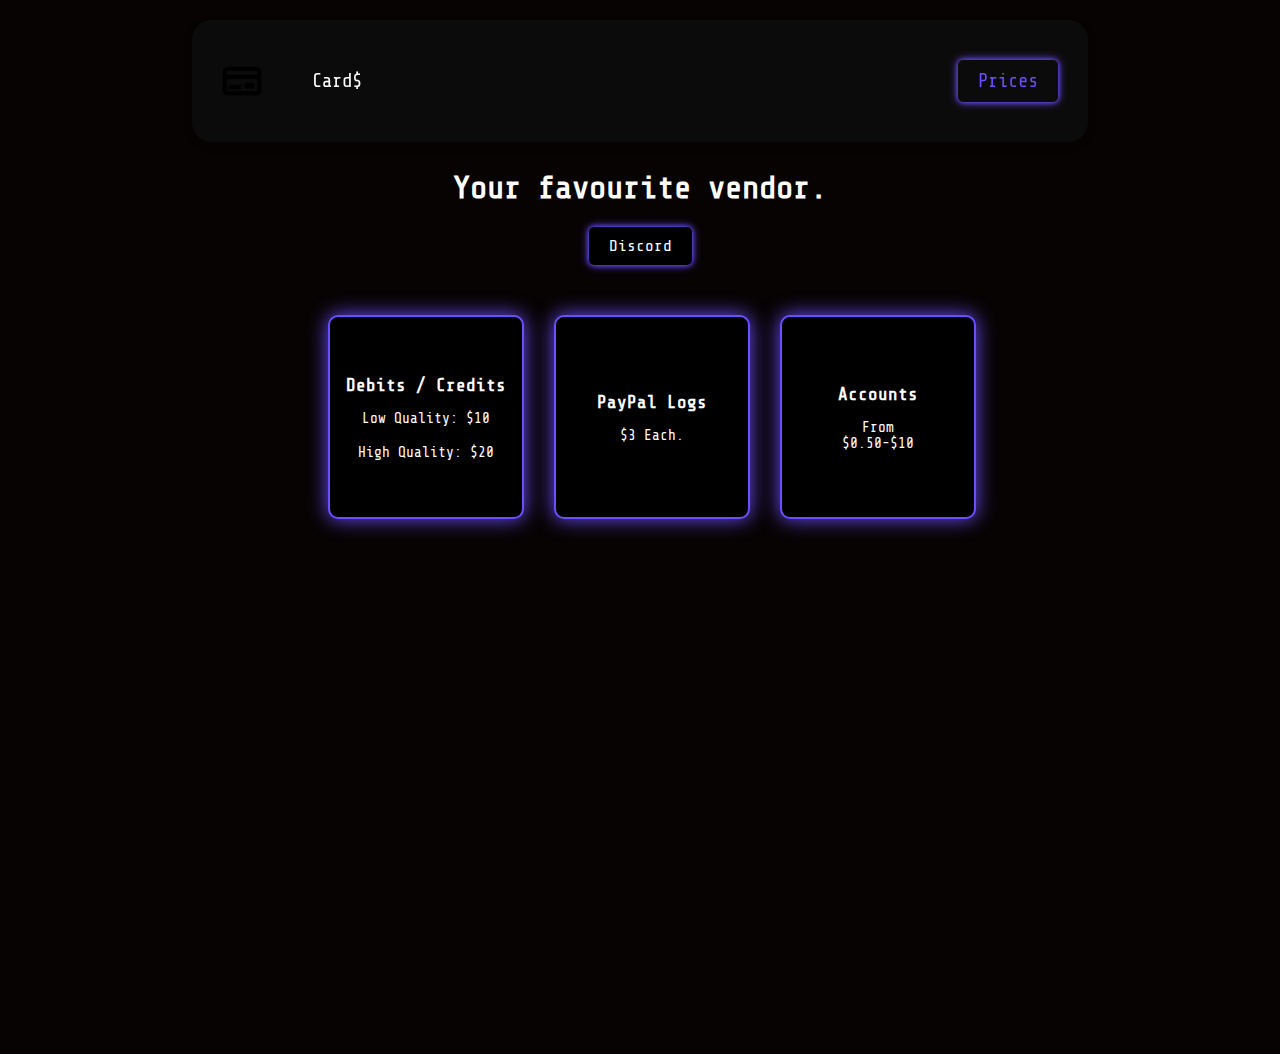
==== prices.html @ d80c4f31 "Add files via upload" ====
<!DOCTYPE html>
<html lang="en">
<head>
    <meta charset="UTF-8">
    <meta name="viewport" content="width=device-width, initial-scale=1.0">
    <title>Card$</title>
    <link rel="stylesheet" href="styles.css">
    <style>
        body {
            margin: 0;
            font-family: Arial, sans-serif;
            background-color: #070303;
            color: #fff;
            text-align: center;
        }
        header {
            background-color: #0c0b0b;
            padding: 20px 0;
            width: 70vw;
            position: fixed;
            top: -10px;
            left: 50%;
            transform: translateX(-50%);
            z-index: 1000;
            box-shadow: 0 4px 8px rgba(0, 0, 0, 0.2);
            display: flex;
            justify-content: space-between;
            align-items: center;
            transition: top 0.3s ease;
            margin-top: 30px;
            border-radius: 20px 20px 20px 20px;
            transition: top 0.3s ease;
        }

        .logo-container {
            display: flex;
            align-items: center;
            margin-left: 20px; /* Adjust as needed */
        }

        .logo-container img {
            height: 60px; /* Adjust as needed */
            margin-right: 10px; /* Adjust as needed */
        }

        .logo-container span {
            font-size: 1.2em; /* Adjust as needed */
            color: #fff;
        }

        nav {
            margin-right: 20px; /* Adjust as needed */
        }

        .prices-link {
            color: #fff;
            text-decoration: none;
            margin: 0 10px 20px 10px;
            padding: 10px 20px 10px;
            border-radius: 5px;
            display: inline-block;
        }


        header nav {
            display: flex;
            justify-content: center;
            align-items: center;
        }
        header a {
            color: #fff;
            text-decoration: none;
            margin: 0 10px;
            padding: 10px 20px;
            border-radius: 5px;
            display: inline-block;
            font-size: larger;
        }
        header .glow-button {
            background-color: #6b4eff;
            box-shadow: 0 0 5px #6b4eff, 0 0 10px #6b4eff;
            transition: all 0.3s ease;
        }
        header .glow-button:hover {
            box-shadow: 0 0 10px #6b4eff, 0 0 15px #6b4eff;
        }
        .container {
            padding-top: 120px;
            padding-bottom: 200px; /* Add some bottom padding */
            height: calc(100vh - 220px); /* Adjust according to header height and bottom padding */
            overflow-y: auto; /* Enable vertical scrolling */
        }
        .intro-text {
            margin: 50px 0;
        }
        .cards {
            display: grid;
            grid-template-columns: repeat(3, 1fr);
            gap: 30px;
            justify-content: center;
            padding: 0 0px;
            position: absolute;
            left: 32.5%;
        }
        .card {
            background-color: #000000;
            width: 15vw;
            height: 200px;
            display: flex;
            flex-direction: column;
            justify-content: center;
            align-items: center;
            border-radius: 10px;
            border: 2px solid #6b4eff;
            box-shadow: 0 0 20px #6b4eff;
            transition: transform 0.3s ease, box-shadow 0.3s ease;
            margin-left: -45%; /* Místo left použijeme margin-left */
        }
        .card:hover {
            transform: translateY(-10px);
            box-shadow: 0 0 200px #6b4eff;
        }
        .card-title {
            font-size: 1.1em;
            margin-bottom: 15px;
            overflow-wrap: break-word;
            font-weight: bold;
        }
        .card-text {
            font-size: 0.9em;
        }
        .button-container {
            margin: 20px 0;
        }
        .button-container a {
            color: #fff;
            text-decoration: none;
            margin: 0 10px;
            padding: 10px 20px;
            background-color: #000000;
            border-radius: 5px;
            display: inline-block;
            box-shadow: 0 0 5px #6b4eff, 0 0 10px #6b4eff;
            transition: all 0.3s ease;
        }
        .button-container a:hover {
            box-shadow: 0 0 10px #6b4eff, 0 0 15px #6b4eff;
        }
        .prices-link {
            color: #6b4eff;
            text-decoration: none;
            margin-top: 20px;
            display: flex;
            font-size: 1.2em;
            box-shadow: 0 0 5px #6b4eff, 0 0 10px #6b4eff;
            transition: all 0.3s ease;
        }
        .prices-link:hover {
            box-shadow: 0 0 10px #6b4eff, 0 0 15px #6b4eff;
        }
    </style>
</head>
<body>
    <header>
        <div class="logo-container">
            <img src="logo.png" alt="Logo">
            <a href="index.html" class="cardz">Card$</a>
        </div>
        <nav>
            <a href="prices.html" class="prices-link">Prices</a>
        </nav>
    </header>

    <div class="container">
        <div class="intro-text">
            <h1>Your favourite vendor.</h1>
            <div class="button-container">
                <a href="https://discord.gg/r36fhaRw2h" target="_blank" class="glow-button">Discord</a>
            </div>
        </div>
        <div id="get-started" class="cards">
            <div class="card">
                <div class="card-title">Debits / Credits</div>
                <div class="card-text">Low Quality: $10</div>
                <br>
                <div class="card-text">High Quality: $20</div>
            </div>
            <div class="card">
                <div class="card-title">PayPal Logs</div>
                <div class="card-text">$3 Each.</div>
            </div>
            <div class="card">
                <div class="card-title">Accounts</div>
                <div class="card-text">From</div>
                <div class="card-text">$0.50-$10</div>
            </div>
        </div>
    </div>
    <br>
    <br>
    <br>

    <style>
        @media screen and (max-width: 600px) {
    .prices-link {
        color: #6b4eff;
        text-decoration: none;
        margin: 0 10px 4px -60px;
        padding: 10px 5px 10px;
        border-radius: 5px;
        display: inline-block;
    }

    
    header a {
        color: #fff;
        text-decoration: none;
        margin: 0 -10px;
        padding: 10px 20px;
        border-radius: 5px;
        display: inline-block;
        font-size: larger;
    }

    .cards {
        display: grid;
        grid-template-columns: repeat(3, 1fr);
        gap: 30px;
        justify-content: center;
        padding: 0 0px;
        position: absolute;
        left: 26.5%;
    }

    .card-title {
        font-size: 0.9em;
        margin-bottom: 15px;
        overflow-wrap: break-word;
        font-weight: bold;
    }

    .button-container {
        margin-top: 20px; /* Adjust spacing between Discord button and cards */
    }
}
    </style>
    <script>
        window.addEventListener('scroll', function() {
            const header = document.querySelector('header');
            header.style.top = (window.scrollY < 100) ? '-10px' : '-100%';
        });
    </script>    
</body>
</html>
---- styles.css ----
@font-face {
    font-family: 'font';
    src: url('ShareTechMono-Regular.ttf') format('woff2'),
    /* Add additional src declarations for different font formats if needed */
    /* You can also specify font-weight and font-style here */
}



* {
font-family: 'font';
}

.mobile {
    display: none;
}
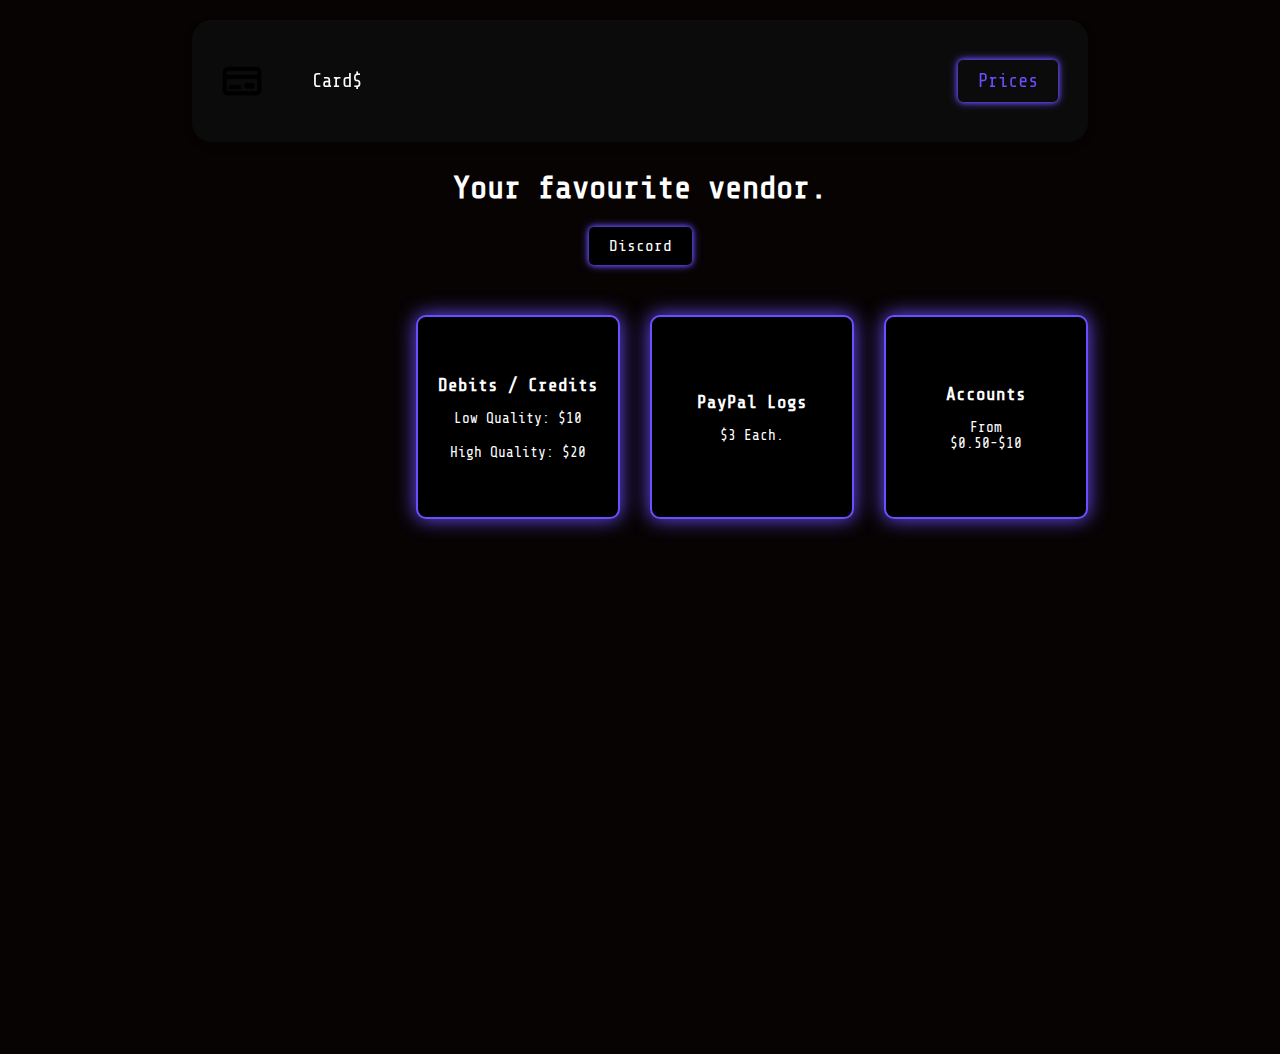
==== commit bec69134: "Update prices.html" ====
--- a/prices.html
+++ b/prices.html
@@ -104,7 +104,7 @@
         }
         .card {
             background-color: #000000;
-            width: 15vw;
+            width: 200px;
             height: 200px;
             display: flex;
             flex-direction: column;
@@ -113,8 +113,7 @@
             border-radius: 10px;
             border: 2px solid #6b4eff;
             box-shadow: 0 0 20px #6b4eff;
-            transition: transform 0.3s ease, box-shadow 0.3s ease;
-            margin-left: -45%; /* Místo left použijeme margin-left */
+            transition: transform 0.3s ease, box-shadow 0.3s ease;        
         }
         .card:hover {
             transform: translateY(-10px);
@@ -224,16 +223,31 @@
 
     .cards {
         display: grid;
-        grid-template-columns: repeat(3, 1fr);
+        grid-template-columns: repeat(1, 1fr);
         gap: 30px;
         justify-content: center;
         padding: 0 0px;
         position: absolute;
-        left: 26.5%;
-    }
+        left: 50%;
+    }
+
+    .card {
+            background-color: #000000;
+            width: 200px;
+            height: 200px;
+            display: flex;
+            flex-direction: column;
+            justify-content: center;
+            align-items: center;
+            border-radius: 10px;
+            border: 2px solid #6b4eff;
+            box-shadow: 0 0 20px #6b4eff;
+            transition: transform 0.3s ease, box-shadow 0.3s ease;
+            margin-left: -50%; /* Místo left použijeme margin-left */
+        }
 
     .card-title {
-        font-size: 0.9em;
+        font-size: 1.3em;
         margin-bottom: 15px;
         overflow-wrap: break-word;
         font-weight: bold;
@@ -251,4 +265,4 @@
         });
     </script>    
 </body>
-</html>+</html>
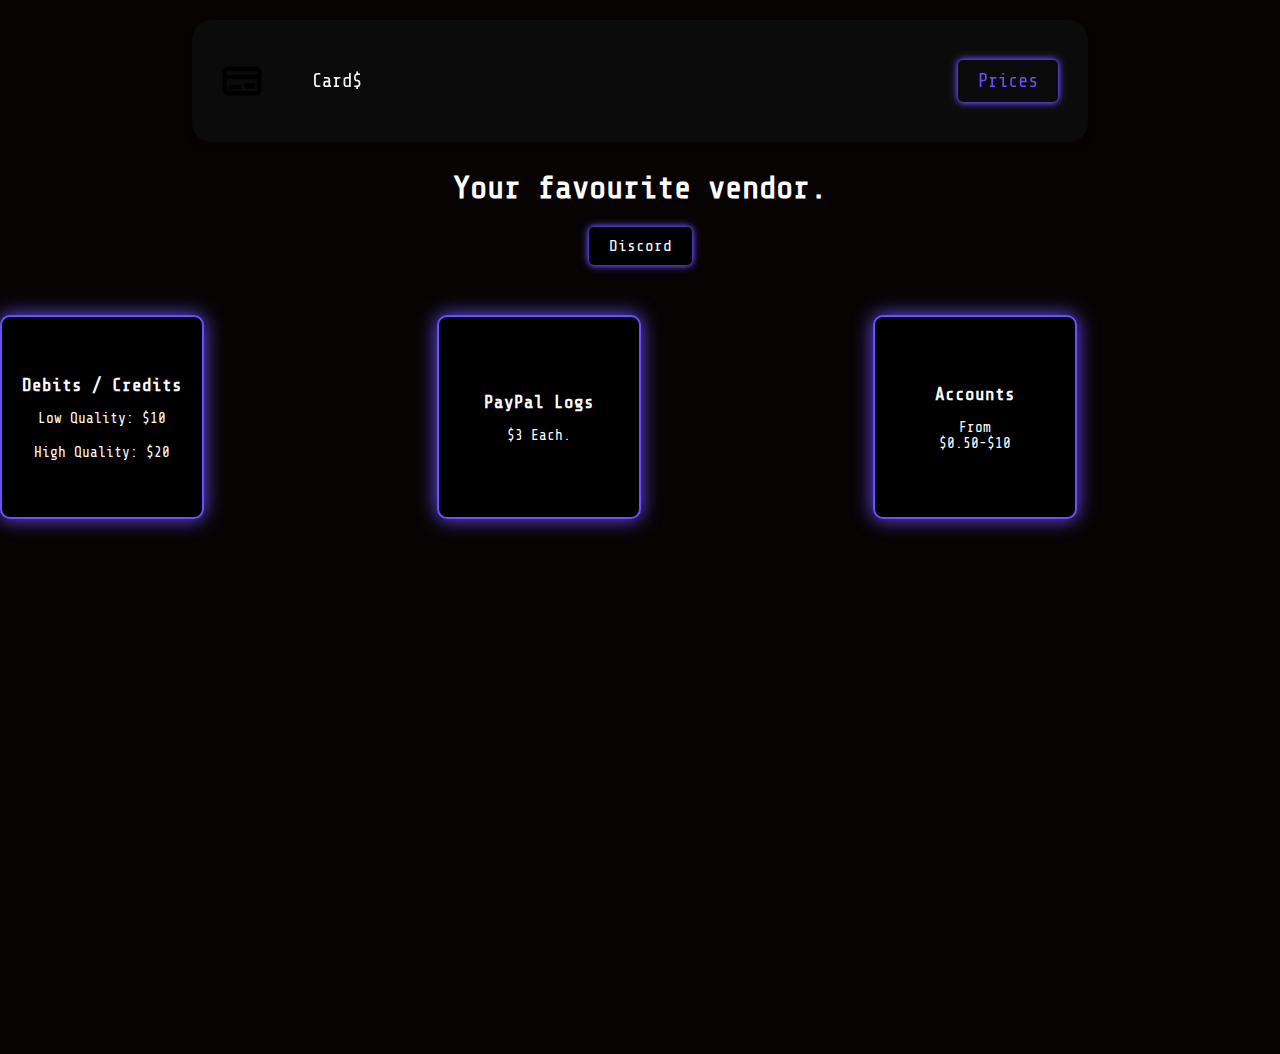
==== commit cfae24ab: "Update prices.html" ====
--- a/prices.html
+++ b/prices.html
@@ -99,7 +99,7 @@
             gap: 30px;
             justify-content: center;
             padding: 0 0px;
-            position: absolute;
+            tion: absolute;
             left: 32.5%;
         }
         .card {
@@ -227,7 +227,7 @@
         gap: 30px;
         justify-content: center;
         padding: 0 0px;
-        position: absolute;
+        position: fixed;
         left: 50%;
     }
 
@@ -244,6 +244,7 @@
             box-shadow: 0 0 20px #6b4eff;
             transition: transform 0.3s ease, box-shadow 0.3s ease;
             margin-left: -50%; /* Místo left použijeme margin-left */
+            position: fixed;
         }
 
     .card-title {
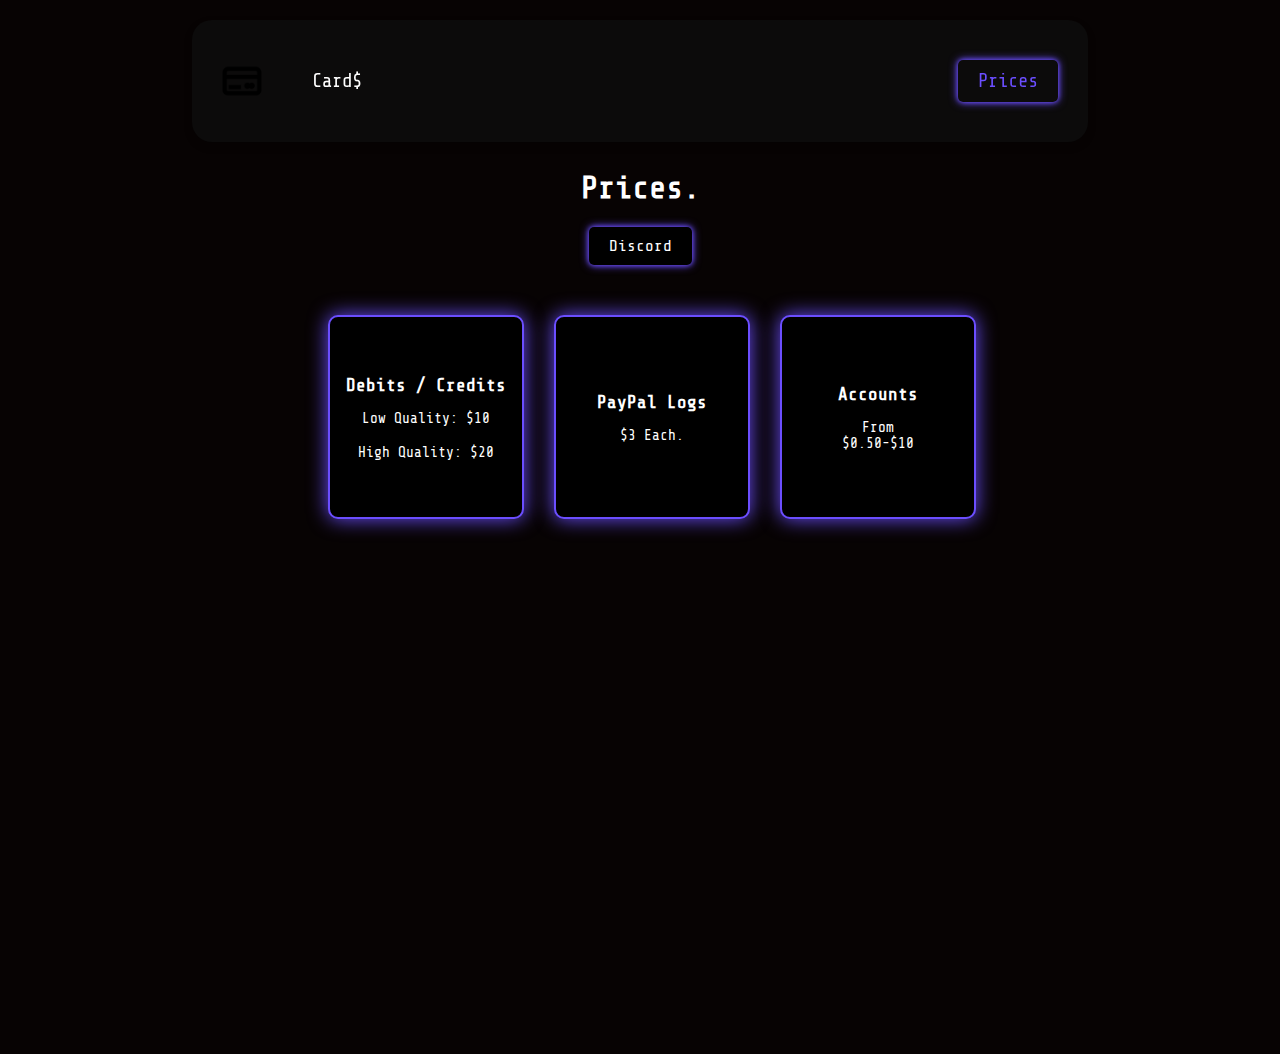
==== commit 1d4de4e4: "Update prices.html" ====
--- a/prices.html
+++ b/prices.html
@@ -99,12 +99,12 @@
             gap: 30px;
             justify-content: center;
             padding: 0 0px;
-            tion: absolute;
+            position: absolute;
             left: 32.5%;
         }
         .card {
             background-color: #000000;
-            width: 200px;
+            width: 15vw;
             height: 200px;
             display: flex;
             flex-direction: column;
@@ -113,7 +113,8 @@
             border-radius: 10px;
             border: 2px solid #6b4eff;
             box-shadow: 0 0 20px #6b4eff;
-            transition: transform 0.3s ease, box-shadow 0.3s ease;        
+            transition: transform 0.3s ease, box-shadow 0.3s ease;
+            margin-left: -45%; /* Místo left použijeme margin-left */
         }
         .card:hover {
             transform: translateY(-10px);
@@ -172,7 +173,7 @@
 
     <div class="container">
         <div class="intro-text">
-            <h1>Your favourite vendor.</h1>
+            <h1>Prices.</h1>
             <div class="button-container">
                 <a href="https://discord.gg/r36fhaRw2h" target="_blank" class="glow-button">Discord</a>
             </div>
@@ -227,7 +228,7 @@
         gap: 30px;
         justify-content: center;
         padding: 0 0px;
-        position: fixed;
+        position: absolute;
         left: 50%;
     }
 
@@ -244,7 +245,6 @@
             box-shadow: 0 0 20px #6b4eff;
             transition: transform 0.3s ease, box-shadow 0.3s ease;
             margin-left: -50%; /* Místo left použijeme margin-left */
-            position: fixed;
         }
 
     .card-title {
